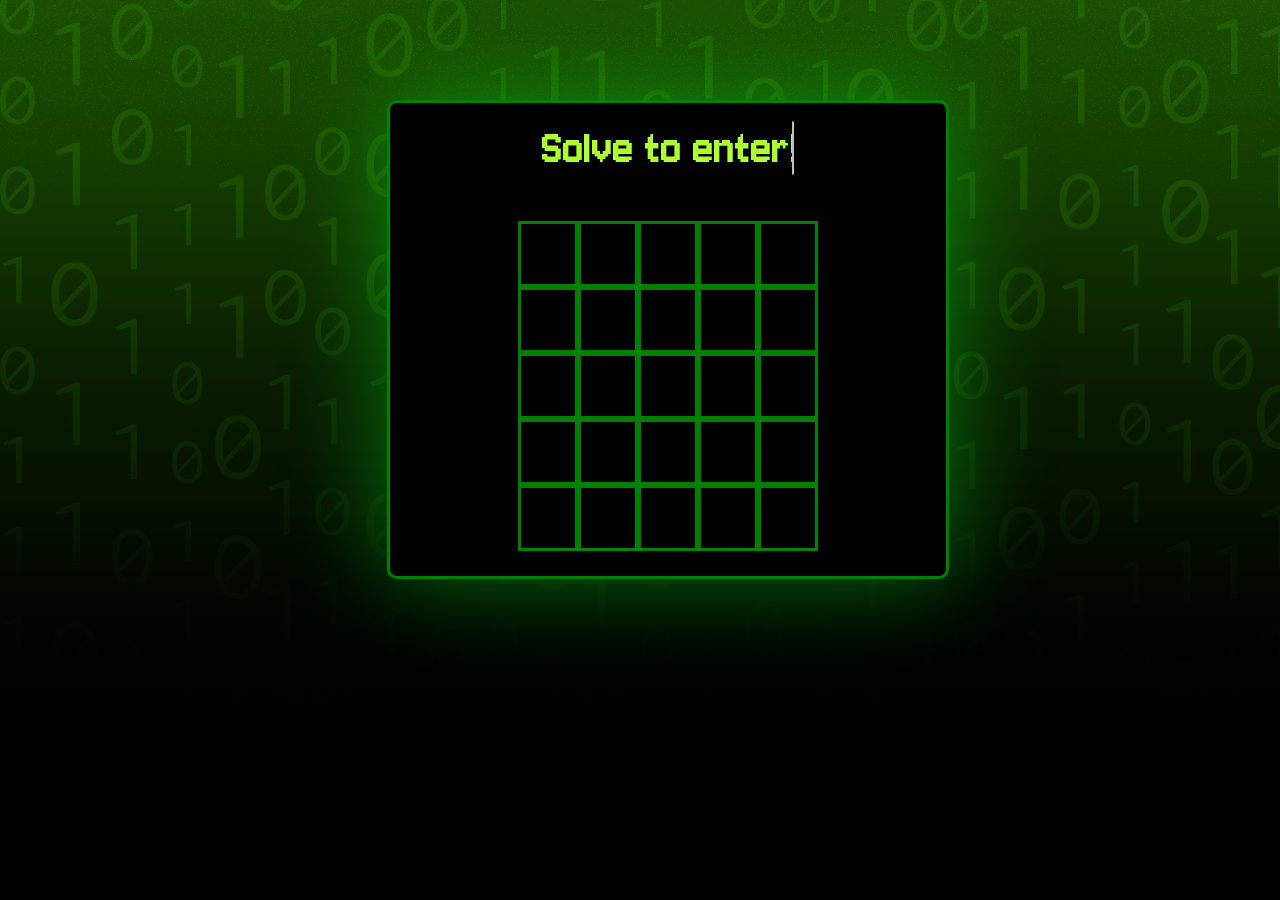
==== client/index.html @ f3f8d044 "Centered input text + changed panel from wrap to overflow" ====
<!DOCTYPE html>
<html lang="en">
  <head>
	<!--Custom fonts-->
	<link rel="preconnect" href="https://fonts.googleapis.com">
	<link rel="preconnect" href="https://fonts.gstatic.com" crossorigin>
	<link href="https://fonts.googleapis.com/css2?family=Jersey+10&display=swap" rel="stylesheet">
	  
    <meta charset="UTF-8">
    <meta name="viewport" content="width=device-width, initial-scale=1.0">
    <meta http-equiv="X-UA-Compatible" content="ie=edge">
    <title>index</title>
    <link rel="stylesheet" href="style.css">
	<style>

	
	</style>
  </head>
  <body>
    <script type="module" src="index.js"></script>
	  <div class="panel">
	  	<h2 class="line-1 anim-typewriter" style="color: greenyellow;">Solve to enter!</h2>

      	<div id="input1" class="input-div"></div>

      	<div id="input2" class="input-div"></div>

      	<div id="input3" class="input-div"></div>

      	<div id="input4" class="input-div"></div>

      	<div id="input5" class="input-div"></div>
	  </div>
    <script>
		//document.getElementById("Form").addEventListener("submit", function(event){
		//	event.preventDefault();
		//	window.onSubmitWord(event);
		//});
		//putting all inputs into an array
		const inputs = document.querySelectorAll('.letter-input');
		
    inputs.forEach((input, index) => {
			input.addEventListener('input', (e) => {
				const value = e.target.value;
				if(value.length === 1 && index < inputs.length - 1) inputs[index + 1].focus({focusVisible: true});
			});	

			input.addEventListener('keydown', (e) => {
				if(e.key === 'Backspace' && e.target.value === '' && index > 0) inputs[index - 1].focus();
			});	
		});
    </script>
  </body>
</html>
---- client/style.css ----
body {
  color: red;
  background-image: url("main_background.png");
  background-repeat: no-repeat;
  background-size: 100%;
  background-color: black;
  background-attachment: fixed;
}

h2 {
  color: greenyellow;
  font-family: "Jersey 10", sans-serif;
  font-weight: 400;
  font-style: normal;
  font-size: 50px;
}

p.dynamic {
  color: blue;
}

.canvas-container {
  position: relative;
  width: 500px;
  height: 500px;
}

.input-div {
  white-space: nowrap;
}

#input-canvas {
  display: block;
  width: 100%;
  height: 100%;
}

#input-form {
  position: absolute;
  top: 0px;
  left: 0px;
  z-index: 10;
}

.input-field {
  font-size: 82px;
  width: 500px;
}

.letter-input {
  background-color:black;
  border: 3px solid green;
  color: greenyellow;;
  font-size: 50px;
  display: inline-block;
}


.panel {
  background-color:black;
  border: 3px solid green;
  width: 40%;
  min-width: min-content;
  margin: 100px 30% 10px 30%; 
  padding: 25px 25px 25px 25px; 
  justify-content: center;
  align-items: center;
  text-align: center;
  box-shadow: 0px 0px 100px 0px rgba(0, 255, 30, 0.40);
  border-radius: 10px;
}

.submit-button {
  display: none;
}
.line-1{
  position: relative;
  top: 50%;  
  width: 24em;
  margin: 20px auto;
  border-right: 2px solid rgba(255,255,255,.75);
  text-align: center;
  white-space: nowrap;
  overflow: hidden;
  transform: translateY(-50%);    
}

/* Animation */
.anim-typewriter{
animation: typewriter 4s steps(44) 1s 1 normal both,
           blinkTextCursor 500ms steps(44) infinite normal;
}
@keyframes typewriter{
from{width: 0;}
to{width: 5em;}
}
@keyframes blinkTextCursor{
from{border-right-color: greenyellow;}
to{border-right-color: transparent;}
}
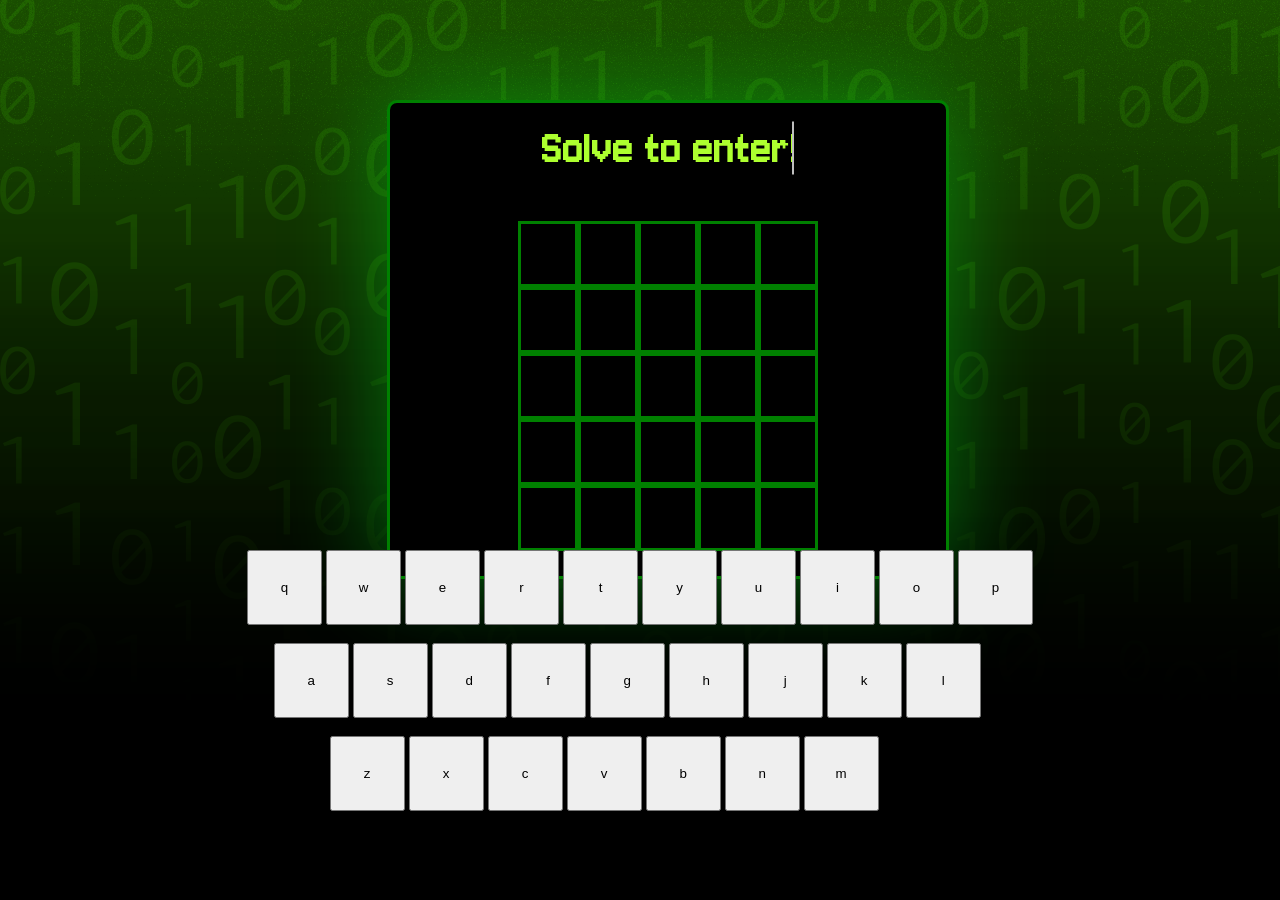
==== commit 9a7265e2: "Added keyboard display" ====
--- a/client/index.html
+++ b/client/index.html
@@ -31,24 +31,39 @@
 
       	<div id="input5" class="input-div"></div>
 	  </div>
-    <script>
-		//document.getElementById("Form").addEventListener("submit", function(event){
-		//	event.preventDefault();
-		//	window.onSubmitWord(event);
-		//});
-		//putting all inputs into an array
-		const inputs = document.querySelectorAll('.letter-input');
-		
-    inputs.forEach((input, index) => {
-			input.addEventListener('input', (e) => {
-				const value = e.target.value;
-				if(value.length === 1 && index < inputs.length - 1) inputs[index + 1].focus({focusVisible: true});
-			});	
-
-			input.addEventListener('keydown', (e) => {
-				if(e.key === 'Backspace' && e.target.value === '' && index > 0) inputs[index - 1].focus();
-			});	
-		});
-    </script>
+    <div class="keyboard">
+      <div class="keyboard-line">
+        <button type="button" class="keyboard-button">q</button>
+        <button type="button" class="keyboard-button">w</button>
+        <button type="button" class="keyboard-button">e</button>
+        <button type="button" class="keyboard-button">r</button>
+        <button type="button" class="keyboard-button">t</button>
+        <button type="button" class="keyboard-button">y</button>
+        <button type="button" class="keyboard-button">u</button>
+        <button type="button" class="keyboard-button">i</button>
+        <button type="button" class="keyboard-button">o</button>
+        <button type="button" class="keyboard-button">p</button>
+      </div><br>
+      <div class="keyboard-line" style="right: 1%;">
+        <button type="button" class="keyboard-button">a</button>
+        <button type="button" class="keyboard-button">s</button>
+        <button type="button" class="keyboard-button">d</button>
+        <button type="button" class="keyboard-button">f</button>
+        <button type="button" class="keyboard-button">g</button>
+        <button type="button" class="keyboard-button">h</button>
+        <button type="button" class="keyboard-button">j</button>
+        <button type="button" class="keyboard-button">k</button>
+        <button type="button" class="keyboard-button">l</button>
+      </div><br>
+      <div class="keyboard-line" style="right: 2.8%;">
+        <button type="button" class="keyboard-button">z</button>
+        <button type="button" class="keyboard-button">x</button>
+        <button type="button" class="keyboard-button">c</button>
+        <button type="button" class="keyboard-button">v</button>
+        <button type="button" class="keyboard-button">b</button>
+        <button type="button" class="keyboard-button">n</button>
+        <button type="button" class="keyboard-button">m</button>
+      </div>
+    </div>
   </body>
 </html>
--- a/client/style.css
+++ b/client/style.css
@@ -50,11 +50,34 @@
 .letter-input {
   background-color:black;
   border: 3px solid green;
-  color: greenyellow;;
+  color: greenyellow;
   font-size: 50px;
   display: inline-block;
 }
 
+.green-overlay {
+  background-color:greenyellow;
+  border: 3px solid greenyellow;
+  color: black;
+  font-size: 50px;
+  display: inline-block;
+}
+
+.yellow-overlay {
+  background-color:#1A5700;
+  border: 3px solid greenyellow;
+  color: greenyellow;
+  font-size: 50px;
+  display: inline-block;
+}
+
+.gray-overlay {
+  background-color:black;
+  border: 3px solid greenyellow;
+  color: greenyellow;
+  font-size: 50px;
+  display: inline-block;
+}
 
 .panel {
   background-color:black;
@@ -70,9 +93,28 @@
   border-radius: 10px;
 }
 
+.keyboard {
+  position: fixed;
+  bottom: 0;
+  left: 0;
+  width: 100%;
+  height: 350px;
+}
+
+.keyboard-line {
+  text-align: center;
+  position: relative;
+}
+
+.keyboard-button {
+  height: 75px;
+  width: 75px;
+}
+
 .submit-button {
   display: none;
 }
+
 .line-1{
   position: relative;
   top: 50%;  
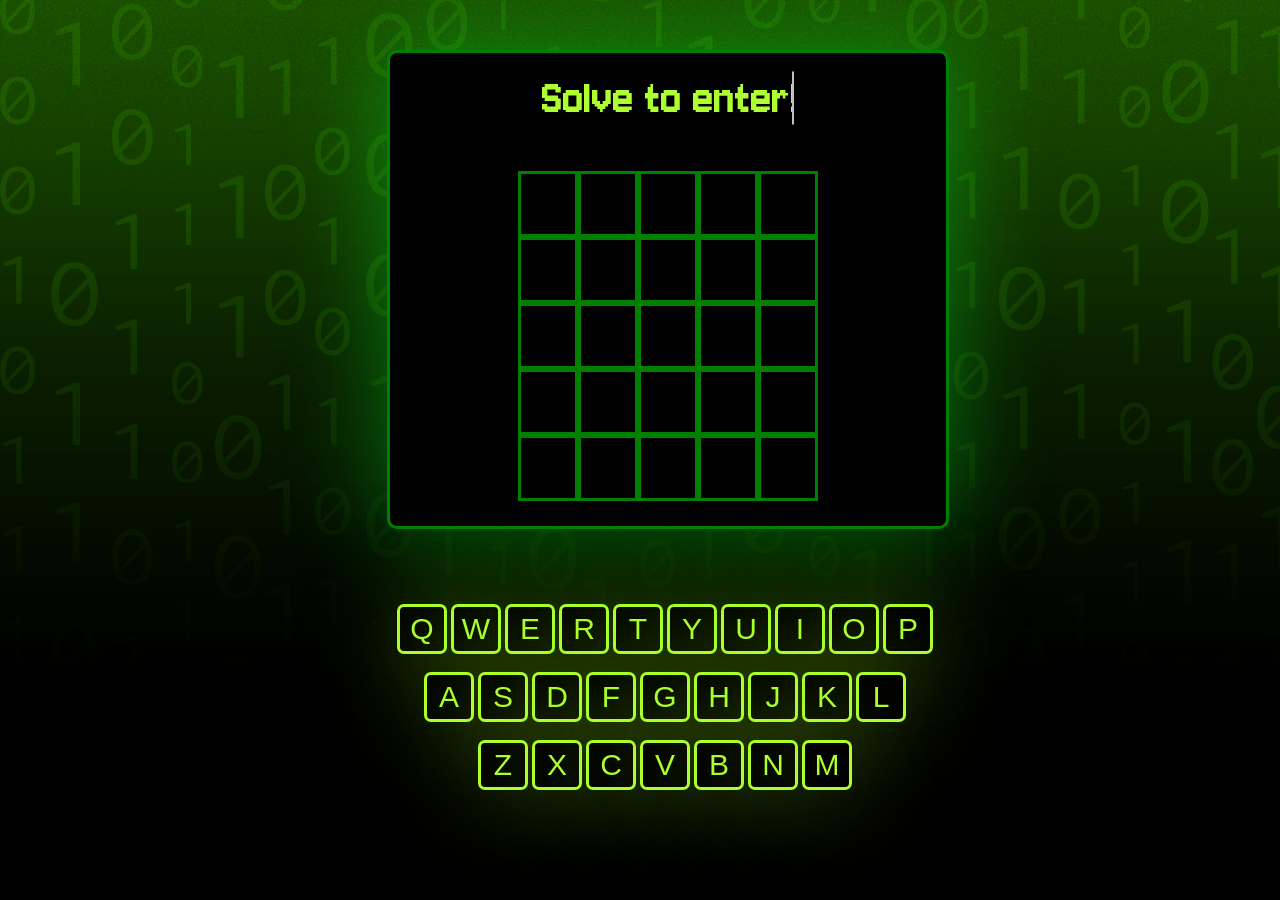
==== commit 523bf1b1: "keyboard update" ====
--- a/client/index.html
+++ b/client/index.html
@@ -31,39 +31,41 @@
 
       	<div id="input5" class="input-div"></div>
 	  </div>
+    
     <div class="keyboard">
       <div class="keyboard-line">
-        <button type="button" class="keyboard-button">q</button>
-        <button type="button" class="keyboard-button">w</button>
-        <button type="button" class="keyboard-button">e</button>
-        <button type="button" class="keyboard-button">r</button>
-        <button type="button" class="keyboard-button">t</button>
-        <button type="button" class="keyboard-button">y</button>
-        <button type="button" class="keyboard-button">u</button>
-        <button type="button" class="keyboard-button">i</button>
-        <button type="button" class="keyboard-button">o</button>
-        <button type="button" class="keyboard-button">p</button>
+        <button type="button" class="keyboard-button">Q</button>
+        <button type="button" class="keyboard-button">W</button>
+        <button type="button" class="keyboard-button">E</button>
+        <button type="button" class="keyboard-button">R</button>
+        <button type="button" class="keyboard-button">T</button>
+        <button type="button" class="keyboard-button">Y</button>
+        <button type="button" class="keyboard-button">U</button>
+        <button type="button" class="keyboard-button">I</button>
+        <button type="button" class="keyboard-button">O</button>
+        <button type="button" class="keyboard-button">P</button>
       </div><br>
-      <div class="keyboard-line" style="right: 1%;">
-        <button type="button" class="keyboard-button">a</button>
-        <button type="button" class="keyboard-button">s</button>
-        <button type="button" class="keyboard-button">d</button>
-        <button type="button" class="keyboard-button">f</button>
-        <button type="button" class="keyboard-button">g</button>
-        <button type="button" class="keyboard-button">h</button>
-        <button type="button" class="keyboard-button">j</button>
-        <button type="button" class="keyboard-button">k</button>
-        <button type="button" class="keyboard-button">l</button>
+      <div class="keyboard-line" >
+        <button type="button" class="keyboard-button">A</button>
+        <button type="button" class="keyboard-button">S</button>
+        <button type="button" class="keyboard-button">D</button>
+        <button type="button" class="keyboard-button">F</button>
+        <button type="button" class="keyboard-button">G</button>
+        <button type="button" class="keyboard-button">H</button>
+        <button type="button" class="keyboard-button">J</button>
+        <button type="button" class="keyboard-button">K</button>
+        <button type="button" class="keyboard-button">L</button>
       </div><br>
-      <div class="keyboard-line" style="right: 2.8%;">
-        <button type="button" class="keyboard-button">z</button>
-        <button type="button" class="keyboard-button">x</button>
-        <button type="button" class="keyboard-button">c</button>
-        <button type="button" class="keyboard-button">v</button>
-        <button type="button" class="keyboard-button">b</button>
-        <button type="button" class="keyboard-button">n</button>
-        <button type="button" class="keyboard-button">m</button>
+      <div class="keyboard-line" >
+        <button type="button" class="keyboard-button">Z</button>
+        <button type="button" class="keyboard-button">X</button>
+        <button type="button" class="keyboard-button">C</button>
+        <button type="button" class="keyboard-button">V</button>
+        <button type="button" class="keyboard-button">B</button>
+        <button type="button" class="keyboard-button">N</button>
+        <button type="button" class="keyboard-button">M</button>
       </div>
     </div>
+    
   </body>
 </html>
--- a/client/style.css
+++ b/client/style.css
@@ -61,6 +61,13 @@
   color: black;
   font-size: 50px;
   display: inline-block;
+
+  animation-name: bounceAnimation;
+  animation-duration: 0.2s;
+  animation-timing-function: ease;
+  animation-iteration-count: 1;
+  animation-direction: normal;
+  animation-fill-mode: both;
 }
 
 .yellow-overlay {
@@ -69,6 +76,13 @@
   color: greenyellow;
   font-size: 50px;
   display: inline-block;
+
+  animation-name: bounceAnimation;
+  animation-duration: 0.2s;
+  animation-timing-function: ease;
+  animation-iteration-count: 1;
+  animation-direction: normal;
+  animation-fill-mode: both;
 }
 
 .gray-overlay {
@@ -77,6 +91,13 @@
   color: greenyellow;
   font-size: 50px;
   display: inline-block;
+
+  animation-name: bounceAnimation;
+  animation-duration: 0.2s;
+  animation-timing-function: ease;
+  animation-iteration-count: 1;
+  animation-direction: normal;
+  animation-fill-mode: both;
 }
 
 .panel {
@@ -84,7 +105,7 @@
   border: 3px solid green;
   width: 40%;
   min-width: min-content;
-  margin: 100px 30% 10px 30%; 
+  margin: 50px 30% 10px 30%; 
   padding: 25px 25px 25px 25px; 
   justify-content: center;
   align-items: center;
@@ -94,12 +115,16 @@
 }
 
 .keyboard {
-  position: fixed;
-  bottom: 0;
-  left: 0;
-  width: 100%;
-  height: 350px;
+  width: 60%;
+  min-width: min-content;
+  margin: 50px 20% 10px 20%; 
+  padding: 25px 25px 0px 25px; 
+  justify-content: center;
+  align-items: center;
+  text-align: center;
+  
 }
+
 
 .keyboard-line {
   text-align: center;
@@ -107,8 +132,15 @@
 }
 
 .keyboard-button {
-  height: 75px;
-  width: 75px;
+  border-radius: 7px;
+  background-color:black;
+  border: 3px solid greenyellow;
+  color: greenyellow;
+  font-size: 30px;
+  display: inline-block;
+  height: 50px;
+  width: 50px;
+  box-shadow: 0px 0px 100px 0px rgba(173, 255, 47, 0.40);
 }
 
 .submit-button {
@@ -140,3 +172,9 @@
 from{border-right-color: greenyellow;}
 to{border-right-color: transparent;}
 }
+
+@keyframes bounceAnimation {
+  0%, 100% { transform: translateY(0); }
+  50% { transform: translateY(-10px); }
+}
+
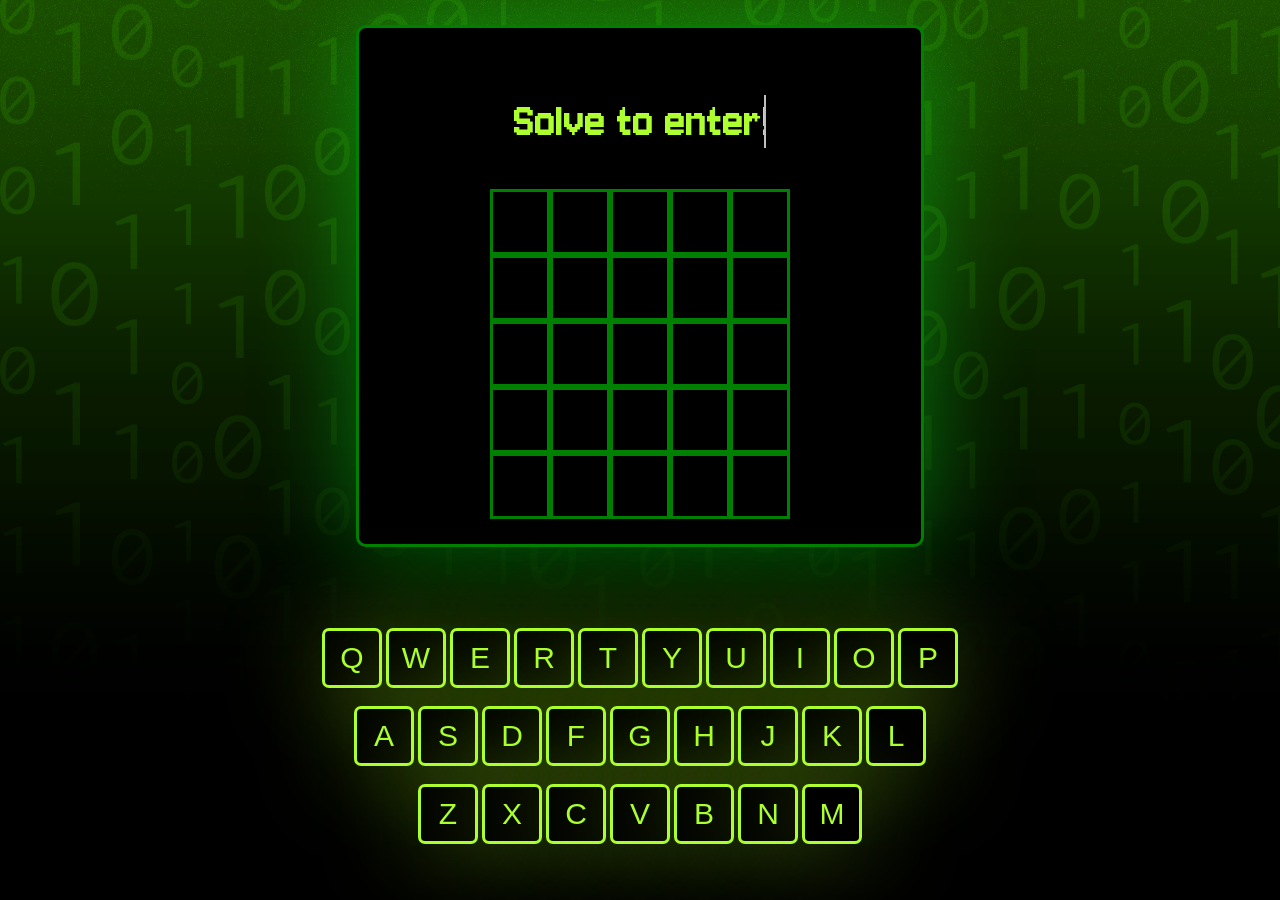
==== commit d990237b: "restructured css to use flexboxes" ====
--- a/client/index.html
+++ b/client/index.html
@@ -19,7 +19,7 @@
   <body>
     <script type="module" src="index.js"></script>
 	  <div class="panel">
-	  	<h2 class="line-1 anim-typewriter" style="color: greenyellow;">Solve to enter!</h2>
+	  	<h2 class="line anim-typewriter" style="color: greenyellow;">Solve to enter!</h2>
 
       	<div id="input1" class="input-div"></div>
 
--- a/client/style.css
+++ b/client/style.css
@@ -1,3 +1,9 @@
+html {
+  margin: 0;
+  height: 100%;
+  width: 100%;
+}
+
 body {
   color: red;
   background-image: url("main_background.png");
@@ -5,6 +11,13 @@
   background-size: 100%;
   background-color: black;
   background-attachment: fixed;
+  margin: 0;
+  height: 100%;
+  width: 100%;
+  display: flex;
+  flex-direction: column;
+  justify-content: center;
+  align-items: center;
 }
 
 h2 {
@@ -15,36 +28,8 @@
   font-size: 50px;
 }
 
-p.dynamic {
-  color: blue;
-}
-
-.canvas-container {
-  position: relative;
-  width: 500px;
-  height: 500px;
-}
-
 .input-div {
   white-space: nowrap;
-}
-
-#input-canvas {
-  display: block;
-  width: 100%;
-  height: 100%;
-}
-
-#input-form {
-  position: absolute;
-  top: 0px;
-  left: 0px;
-  z-index: 10;
-}
-
-.input-field {
-  font-size: 82px;
-  width: 500px;
 }
 
 .letter-input {
@@ -61,7 +46,7 @@
   color: black;
   font-size: 50px;
   display: inline-block;
-
+  /* Animation */
   animation-name: bounceAnimation;
   animation-duration: 0.2s;
   animation-timing-function: ease;
@@ -76,7 +61,7 @@
   color: greenyellow;
   font-size: 50px;
   display: inline-block;
-
+  /* Animation */
   animation-name: bounceAnimation;
   animation-duration: 0.2s;
   animation-timing-function: ease;
@@ -91,7 +76,7 @@
   color: greenyellow;
   font-size: 50px;
   display: inline-block;
-
+  /* Animation */
   animation-name: bounceAnimation;
   animation-duration: 0.2s;
   animation-timing-function: ease;
@@ -104,31 +89,32 @@
   background-color:black;
   border: 3px solid green;
   width: 40%;
+  margin: 25px 0px 0px 0px;
   min-width: min-content;
-  margin: 50px 30% 10px 30%; 
   padding: 25px 25px 25px 25px; 
-  justify-content: center;
-  align-items: center;
-  text-align: center;
   box-shadow: 0px 0px 100px 0px rgba(0, 255, 30, 0.40);
   border-radius: 10px;
+  display: flex;
+  align-items: center;
+  flex-direction: column;
 }
 
 .keyboard {
-  width: 60%;
-  min-width: min-content;
-  margin: 50px 20% 10px 20%; 
+  flex: 1;
+  width: 80%;
+  min-width: 700px;
   padding: 25px 25px 0px 25px; 
   justify-content: center;
   align-items: center;
   text-align: center;
-  
+  display: flex;
+  flex-direction: column;
 }
 
 
 .keyboard-line {
   text-align: center;
-  position: relative;
+  //position: relative;
 }
 
 .keyboard-button {
@@ -138,25 +124,42 @@
   color: greenyellow;
   font-size: 30px;
   display: inline-block;
-  height: 50px;
-  width: 50px;
+  aspect-ratio: 1 / 1;
+  width: 6%;
+  min-width: 60px;
   box-shadow: 0px 0px 100px 0px rgba(173, 255, 47, 0.40);
+}
+
+.disabled-keyboard-button {
+  border-radius: 7px;
+  background-color:black;
+  border: 3px solid green;
+  color: green;
+  font-size: 30px;
+  display: inline-block;
+  aspect-ratio: 1 / 1;
+  width: 6%;
+  min-width: 60px;
+  box-shadow: 0px 0px 100px 0px rgba(115, 182, 14, 0.4);
+  /* Animation */
+  animation-name: shakeAnimation;
+  animation-duration: 0.5s;
+  animation-timing-function: ease;
+  animation-iteration-count: 1;
+  animation-direction: normal;
+  animation-fill-mode: both;
 }
 
 .submit-button {
   display: none;
 }
 
-.line-1{
-  position: relative;
-  top: 50%;  
+.line{
   width: 24em;
-  margin: 20px auto;
   border-right: 2px solid rgba(255,255,255,.75);
   text-align: center;
   white-space: nowrap;
   overflow: hidden;
-  transform: translateY(-50%);    
 }
 
 /* Animation */
@@ -178,3 +181,8 @@
   50% { transform: translateY(-10px); }
 }
 
+@keyframes shakeAnimation {
+  0%, 100% { transform: translateY(0); }
+  20%, 60% { transform: translateY(-5px); }
+  40%, 80% { transform: translateY(5px); }
+}
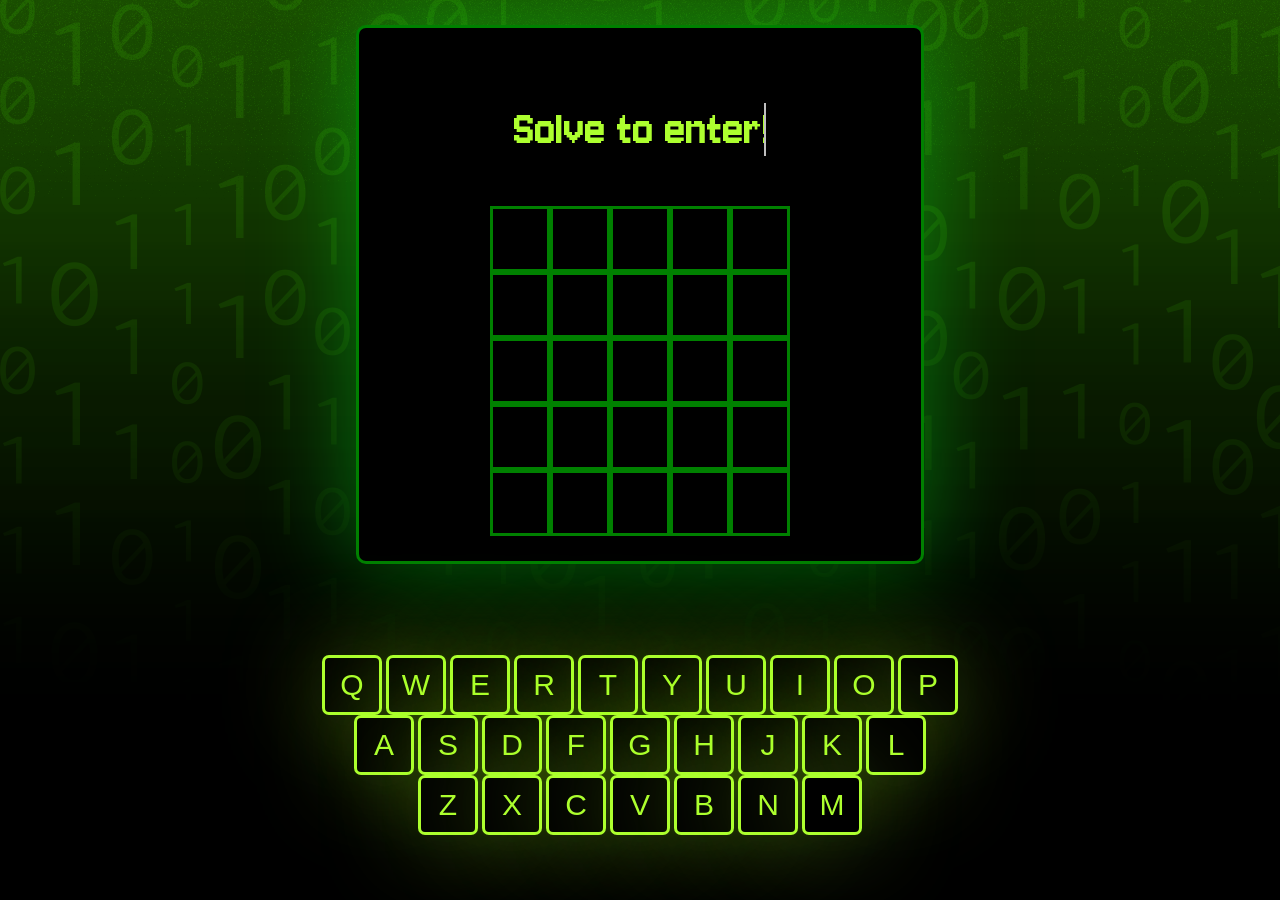
==== commit f312bab5: "Css cleanup" ====
--- a/client/index.html
+++ b/client/index.html
@@ -19,16 +19,11 @@
   <body>
     <script type="module" src="index.js"></script>
 	  <div class="panel">
-	  	<h2 class="line anim-typewriter" style="color: greenyellow;">Solve to enter!</h2>
-
+	  	<p class="panel-text anim-typewriter">Solve to enter!</p>
       	<div id="input1" class="input-div"></div>
-
       	<div id="input2" class="input-div"></div>
-
       	<div id="input3" class="input-div"></div>
-
       	<div id="input4" class="input-div"></div>
-
       	<div id="input5" class="input-div"></div>
 	  </div>
     
@@ -44,8 +39,8 @@
         <button type="button" class="keyboard-button">I</button>
         <button type="button" class="keyboard-button">O</button>
         <button type="button" class="keyboard-button">P</button>
-      </div><br>
-      <div class="keyboard-line" >
+      </div>
+      <div class="keyboard-line">
         <button type="button" class="keyboard-button">A</button>
         <button type="button" class="keyboard-button">S</button>
         <button type="button" class="keyboard-button">D</button>
@@ -55,8 +50,8 @@
         <button type="button" class="keyboard-button">J</button>
         <button type="button" class="keyboard-button">K</button>
         <button type="button" class="keyboard-button">L</button>
-      </div><br>
-      <div class="keyboard-line" >
+      </div>
+      <div class="keyboard-line">
         <button type="button" class="keyboard-button">Z</button>
         <button type="button" class="keyboard-button">X</button>
         <button type="button" class="keyboard-button">C</button>
--- a/client/style.css
+++ b/client/style.css
@@ -1,3 +1,4 @@
+/* Main Styles */
 html {
   margin: 0;
   height: 100%;
@@ -5,7 +6,6 @@
 }
 
 body {
-  color: red;
   background-image: url("main_background.png");
   background-repeat: no-repeat;
   background-size: 100%;
@@ -20,7 +20,26 @@
   align-items: center;
 }
 
-h2 {
+/* Panel */
+.panel {
+  background-color:black;
+  border: 3px solid green;
+  width: 40%;
+  margin: 25px 0px 0px 0px;
+  min-width: min-content;
+  padding: 25px 25px 25px 25px; 
+  box-shadow: 0px 0px 100px 0px rgba(0, 255, 30, 0.40);
+  border-radius: 10px;
+  display: flex;
+  align-items: center;
+  flex-direction: column;
+}
+
+.panel-text{
+  border-right: 2px solid rgba(255,255,255,.75);
+  text-align: center;
+  white-space: nowrap;
+  overflow: hidden;
   color: greenyellow;
   font-family: "Jersey 10", sans-serif;
   font-weight: 400;
@@ -85,19 +104,7 @@
   animation-fill-mode: both;
 }
 
-.panel {
-  background-color:black;
-  border: 3px solid green;
-  width: 40%;
-  margin: 25px 0px 0px 0px;
-  min-width: min-content;
-  padding: 25px 25px 25px 25px; 
-  box-shadow: 0px 0px 100px 0px rgba(0, 255, 30, 0.40);
-  border-radius: 10px;
-  display: flex;
-  align-items: center;
-  flex-direction: column;
-}
+/* Keyboard */
 
 .keyboard {
   flex: 1;
@@ -114,7 +121,6 @@
 
 .keyboard-line {
   text-align: center;
-  //position: relative;
 }
 
 .keyboard-button {
@@ -154,14 +160,6 @@
   display: none;
 }
 
-.line{
-  width: 24em;
-  border-right: 2px solid rgba(255,255,255,.75);
-  text-align: center;
-  white-space: nowrap;
-  overflow: hidden;
-}
-
 /* Animation */
 .anim-typewriter{
 animation: typewriter 4s steps(44) 1s 1 normal both,
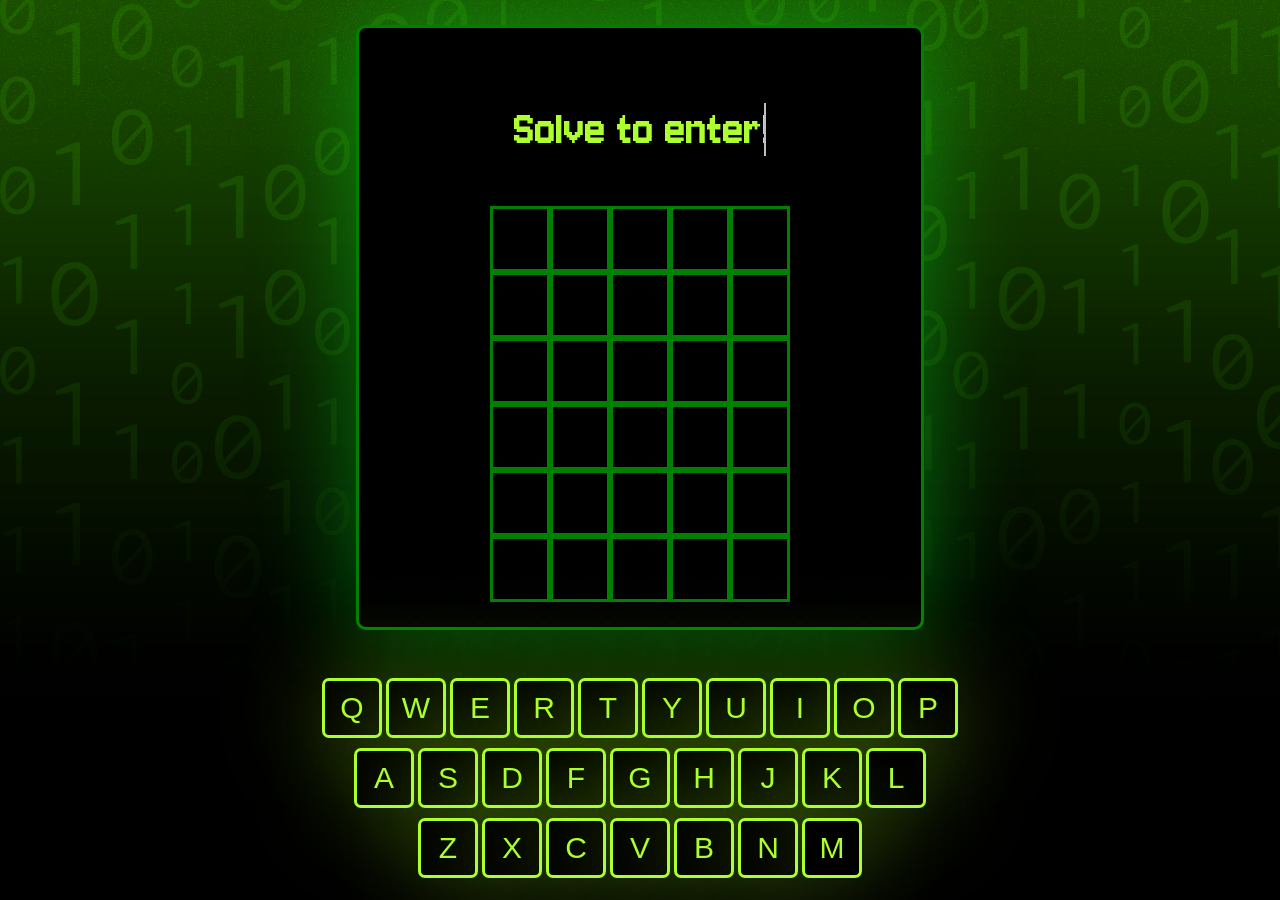
==== commit 9dd9afb5: "Expanded input size to 6" ====
--- a/client/index.html
+++ b/client/index.html
@@ -25,6 +25,7 @@
       	<div id="input3" class="input-div"></div>
       	<div id="input4" class="input-div"></div>
       	<div id="input5" class="input-div"></div>
+      	<div id="input6" class="input-div"></div>
 	  </div>
     
     <div class="keyboard">
--- a/client/style.css
+++ b/client/style.css
@@ -121,6 +121,7 @@
 
 .keyboard-line {
   text-align: center;
+  padding: 5px 5px 5px 5px;
 }
 
 .keyboard-button {
@@ -134,6 +135,14 @@
   width: 6%;
   min-width: 60px;
   box-shadow: 0px 0px 100px 0px rgba(173, 255, 47, 0.40);
+  transition-duration: 0.2s;
+}
+
+.keyboard-button:active {
+  transform: translateY(-5px);
+}
+.keyboard-button:hover {
+  background-color: #1A5700;
 }
 
 .disabled-keyboard-button {
